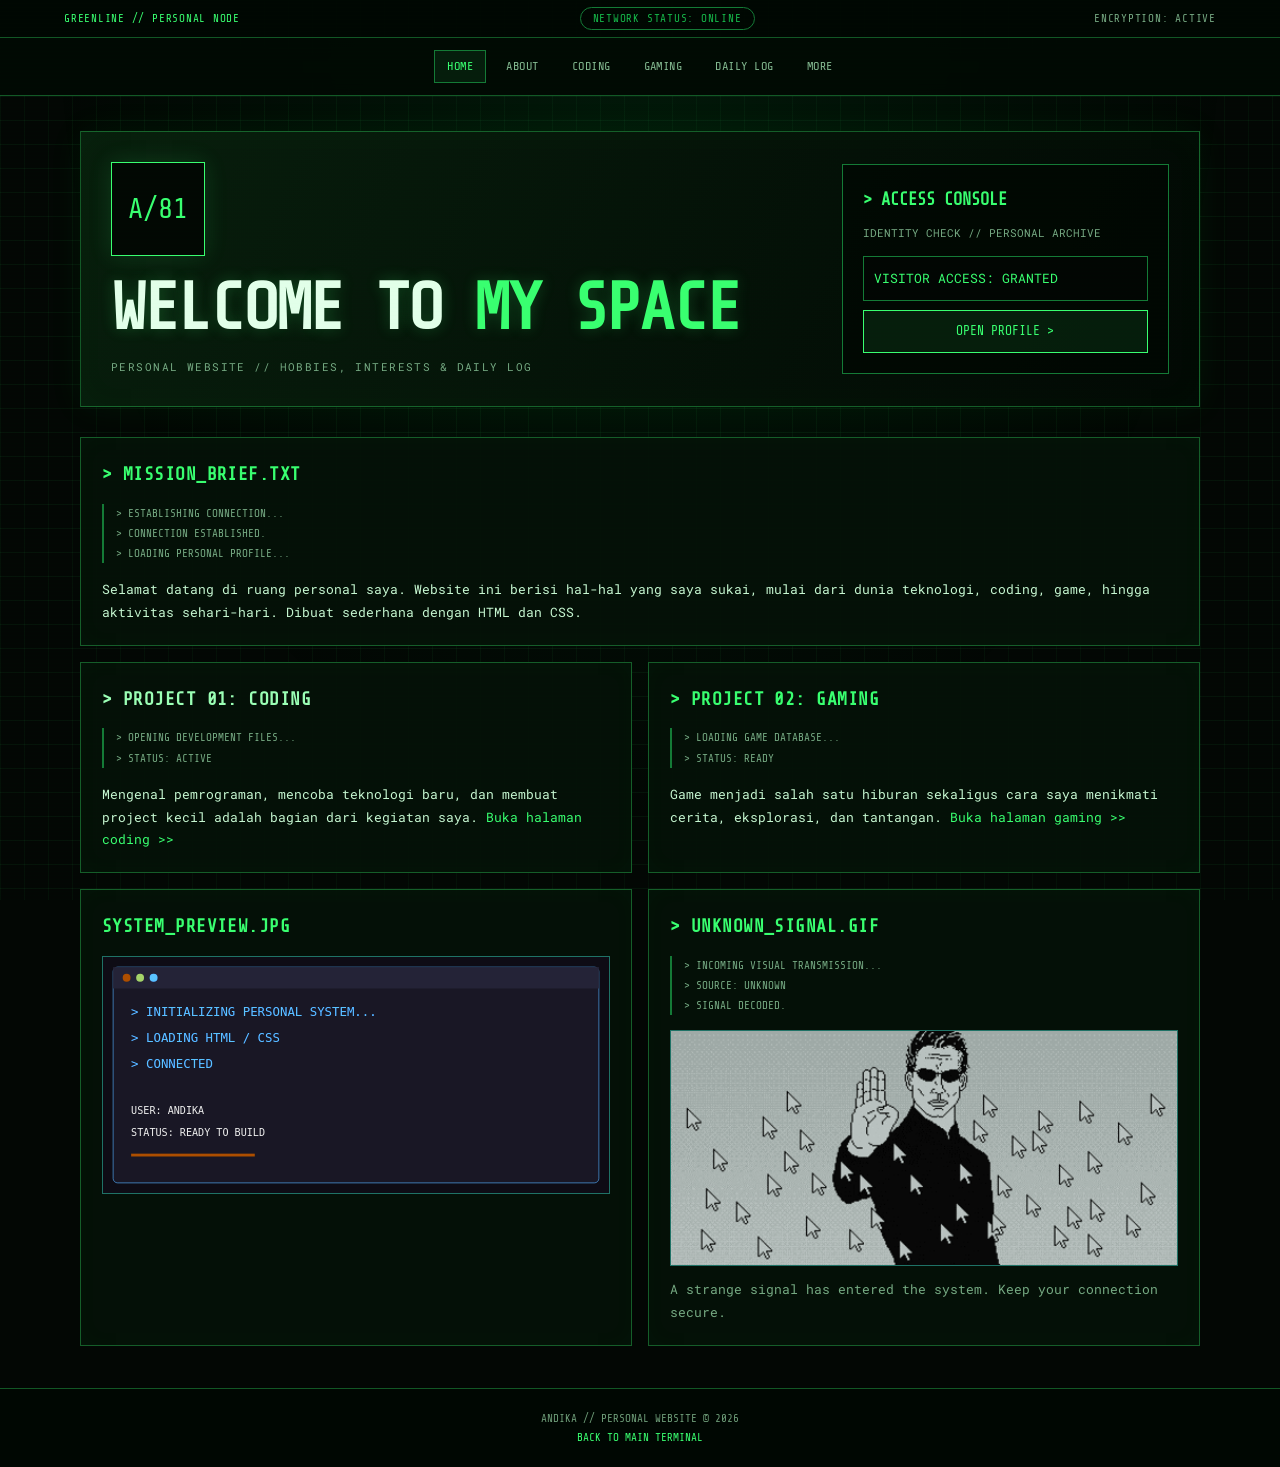
==== index.html @ 4c019f9e "first commit of Personal Website" ====
<!DOCTYPE html>
<html lang="id">
<head>
    <meta charset="UTF-8">
    <meta name="viewport" content="width=device-width, initial-scale=1.0">
    <title>HOME // ANDIKA</title>
    <link rel="stylesheet" href="css/style.css">
</head>
<body>
    <header class="topbar">
        <div>GREENLINE // PERSONAL NODE</div>
        <div class="topbar-center">NETWORK STATUS: ONLINE</div>
        <div class="topbar-time">ENCRYPTION: ACTIVE</div>
    </header>

    <nav class="nav">
        <a href="index.html" class="active">HOME</a>
        <a href="about.html">ABOUT</a>
        <a href="coding.html">CODING</a>
        <a href="gaming.html">GAMING</a>
        <a href="daily.html">DAILY LOG</a>
        <a href="more.html">MORE</a>
    </nav>

    <header class="hero">
        <div class="hero-copy">
            <div class="logo-mark">A/81</div>
            <h1>WELCOME TO <span>MY SPACE</span></h1>
            <p class="subtitle">PERSONAL WEBSITE // HOBBIES, INTERESTS & DAILY LOG</p>
        </div>

        <form class="subscribe" action="#" method="get">
            <h2>&gt; ACCESS CONSOLE</h2>
            <p>IDENTITY CHECK // PERSONAL ARCHIVE</p>
            <div class="subscribe-row">
                <input type="text" value="VISITOR ACCESS: GRANTED" aria-label="Visitor status" readonly>
                <a class="button" href="about.html">OPEN PROFILE &gt;</a>
            </div>
        </form>
    </header>

    <main class="container">
    <section class="panel red">
        <h2 class="panel-title">&gt; MISSION_BRIEF.TXT</h2>
        <div class="terminal-lines">
            <p>&gt; ESTABLISHING CONNECTION...</p>
            <p>&gt; CONNECTION ESTABLISHED.</p>
            <p>&gt; LOADING PERSONAL PROFILE...</p>
        </div>
        <div>Selamat datang di ruang personal saya. Website ini berisi hal-hal yang saya sukai, mulai dari dunia teknologi, coding, game, hingga aktivitas sehari-hari. Dibuat sederhana dengan HTML dan CSS.</div>
    </section>
    <section class="panel cyan">
        <h2 class="panel-title">&gt; PROJECT 01: CODING</h2>
        <div class="terminal-lines">
            <p>&gt; OPENING DEVELOPMENT FILES...</p>
            <p>&gt; STATUS: ACTIVE</p>
        </div>
        <div>Mengenal pemrograman, mencoba teknologi baru, dan membuat project kecil adalah bagian dari kegiatan saya. <a href='coding.html'>Buka halaman coding &gt;&gt;</a></div>
    </section>
    <section class="panel red">
        <h2 class="panel-title">&gt; PROJECT 02: GAMING</h2>
        <div class="terminal-lines">
            <p>&gt; LOADING GAME DATABASE...</p>
            <p>&gt; STATUS: READY</p>
        </div>
        <div>Game menjadi salah satu hiburan sekaligus cara saya menikmati cerita, eksplorasi, dan tantangan. <a href='gaming.html'>Buka halaman gaming &gt;&gt;</a></div>
    </section>
        <section class="panel">
            <h2 class="panel-title">SYSTEM_PREVIEW.JPG</h2>
            <img class="project-image panel-terminal" src="img/terminal.svg" alt="Ilustrasi halaman HOME // ANDIKA">
        </section>

        <section class="panel">
            <h2 class="panel-title">&gt; UNKNOWN_SIGNAL.GIF</h2>
            <div class="terminal-lines">
                <p>&gt; INCOMING VISUAL TRANSMISSION...</p>
                <p>&gt; SOURCE: UNKNOWN</p>
                <p>&gt; SIGNAL DECODED.</p>
            </div>
            <img class="project-image" src="img/neo-stop.gif" class="project-image-gif" alt="Animasi karakter dengan efek kursor komputer">
            <p style="margin-top: 12px; color: var(--muted);">A strange signal has entered the system. Keep your connection secure.</p>
        </section>
    </main>

    <footer class="footer">
        ANDIKA // PERSONAL WEBSITE &copy; 2026
        <br>
        <a href="index.html">BACK TO MAIN TERMINAL</a>
    </footer>
</body>
</html>
---- css/style.css ----
@import url('https://fonts.googleapis.com/css2?family=Share+Tech+Mono&family=Roboto+Mono:wght@400;500;700&display=swap');

:root {
    --bg: #030704;
    --panel: rgba(5, 17, 8, 0.94);
    --panel-soft: rgba(8, 25, 12, 0.88);
    --green: #39ff70;
    --green-soft: #16b84a;
    --green-dim: #147a36;
    --text: #c6f7d1;
    --muted: #75a982;
    --line: rgba(57, 255, 112, 0.32);
}

* {
    box-sizing: border-box;
}

html {
    scroll-behavior: smooth;
}

body {
    position: relative;
    min-height: 100vh;
    margin: 0;
    overflow-x: hidden;
    background: var(--bg);
    color: var(--text);
    font-family: 'Roboto Mono', monospace;
    font-size: 13px;
    line-height: 1.75;
}


body::before {
    content: "";
    position: fixed;
    inset: 0;
    z-index: -2;
    pointer-events: none;
    background:
        linear-gradient(rgba(57, 255, 112, 0.055) 1px, transparent 1px),
        linear-gradient(90deg, rgba(57, 255, 112, 0.045) 1px, transparent 1px),
        radial-gradient(ellipse at 50% 0%, rgba(0, 120, 40, 0.16), transparent 65%);
    background-size: 24px 24px, 24px 24px, auto;
}

body::after {
    content: "";
    position: fixed;
    inset: 0;
    z-index: 5;
    pointer-events: none;
    opacity: 0.13;
    background: repeating-linear-gradient(
        to bottom,
        transparent 0,
        transparent 3px,
        rgba(57, 255, 112, 0.12) 4px
    );
}

a {
    color: var(--green);
    text-decoration: none;
}

a:hover {
    color: #baffc9;
    text-shadow: 0 0 9px rgba(57, 255, 112, 0.55);
}

.topbar {
    min-height: 38px;
    padding: 7px 5%;
    display: flex;
    align-items: center;
    justify-content: space-between;
    gap: 14px;
    border-bottom: 1px solid var(--line);
    background: rgba(0, 8, 3, 0.96);
    color: var(--green);
    font-family: 'Share Tech Mono', monospace;
    font-size: 11px;
    letter-spacing: 0.07em;
    text-transform: uppercase;
}

.topbar-center {
    padding: 1px 12px;
    border: 1px solid var(--green-dim);
    border-radius: 20px;
    color: var(--green-soft);
}

.topbar-time {
    color: var(--muted);
}

.nav {
    position: sticky;
    top: 0;
    z-index: 4;
    display: flex;
    flex-wrap: wrap;
    justify-content: center;
    gap: 7px;
    padding: 12px 18px;
    border-bottom: 1px solid var(--line);
    background: rgba(2, 10, 4, 0.94);
    backdrop-filter: blur(10px);
}

.nav a {
    padding: 5px 12px;
    border: 1px solid transparent;
    color: #83b990;
    font-family: 'Share Tech Mono', monospace;
    font-size: 12px;
    letter-spacing: 0.04em;
    text-transform: uppercase;
}

.nav a:hover,
.nav a.active {
    border-color: var(--green-dim);
    background: rgba(57, 255, 112, 0.08);
    color: var(--green);
}

.hero {
    width: min(1120px, calc(100% - 40px));
    margin: 35px auto 30px;
    padding: 30px;
    display: grid;
    grid-template-columns: minmax(0, 1.5fr) minmax(230px, 0.7fr);
    align-items: center;
    gap: 30px;
    border: 1px solid var(--line);
    background:
        linear-gradient(115deg, rgba(8, 30, 13, 0.96), rgba(2, 8, 4, 0.94)),
        var(--panel);
    box-shadow: 0 0 35px rgba(0, 255, 65, 0.06), inset 0 0 35px rgba(0, 255, 65, 0.025);
}

.logo-mark {
    width: 94px;
    height: 94px;
    margin: 0 0 18px;
    display: flex;
    align-items: center;
    justify-content: center;
    border: 1px solid var(--green);
    background: #020803;
    color: var(--green);
    font-family: 'Share Tech Mono', monospace;
    font-size: 28px;
    box-shadow: 0 0 22px rgba(57, 255, 112, 0.14);
}

.hero h1 {
    margin: 0;
    color: #e2ffe9;
    font-family: 'Share Tech Mono', monospace;
    font-size: clamp(34px, 6vw, 66px);
    line-height: 1.04;
    letter-spacing: -0.045em;
    text-transform: uppercase;
    text-shadow: 0 0 15px rgba(57, 255, 112, 0.22);
}

.hero h1 span {
    color: var(--green);
}

.hero .subtitle {
    margin: 14px 0 0;
    color: var(--muted);
    font-size: 11px;
    letter-spacing: 0.13em;
}

.subscribe {
    margin: 0;
    padding: 20px;
    border: 1px solid var(--green-dim);
    background: rgba(0, 7, 2, 0.78);
}

.subscribe h2 {
    margin: 0 0 8px;
    color: var(--green);
    font-family: 'Share Tech Mono', monospace;
    font-size: 17px;
    text-transform: uppercase;
}

.subscribe p {
    margin: 0 0 14px;
    color: var(--muted);
    font-size: 11px;
}

.subscribe-row {
    display: flex;
    flex-direction: column;
    gap: 9px;
}

.subscribe input {
    width: 100%;
    min-width: 0;
    padding: 10px;
    border: 1px solid var(--green-dim);
    border-radius: 0;
    outline: none;
    background: #020603;
    color: var(--green);
    font: inherit;
}

.subscribe button,
.button {
    display: inline-block;
    padding: 9px 14px;
    border: 1px solid var(--green);
    border-radius: 0;
    background: rgba(57, 255, 112, 0.09);
    color: var(--green);
    font: inherit;
    font-family: 'Share Tech Mono', monospace;
    text-align: center;
    cursor: pointer;
}

.subscribe button:hover,
.button:hover {
    background: var(--green);
    color: #001b08;
}

.container {
    width: min(1120px, calc(100% - 40px));
    margin: 0 auto 42px;
    display: grid;
    grid-template-columns: repeat(2, minmax(0, 1fr));
    align-items: stretch;
    gap: 16px;
}

.panel {
    min-width: 0;
    margin: 0;
    padding: 21px;
    border: 1px solid var(--line);
    border-radius: 0;
    background: var(--panel);
    box-shadow: inset 0 0 25px rgba(0, 255, 65, 0.025);
}

.panel:first-child {
    grid-column: 1 / -1;
}

.panel.red,
.panel.cyan {
    border-color: var(--line);
}

.panel-title {
    margin: 0 0 13px;
    color: var(--green);
    font-family: 'Share Tech Mono', monospace;
    font-size: 18px;
    letter-spacing: 0.025em;
    text-transform: uppercase;
}

.panel.cyan .panel-title {
    color: #9bffb5;
}

.terminal-lines {
    margin: 0 0 15px;
    padding-left: 12px;
    border-left: 2px solid var(--green-dim);
    color: var(--muted);
    font-family: 'Share Tech Mono', monospace;
    font-size: 11px;
    text-transform: uppercase;
}

.terminal-lines p {
    margin: 1px 0;
}

.panel p:last-child {
    margin-bottom: 0;
}

.project-image {
    display: block;
    width: 100%;
    max-height: 270px;
    margin: 8px auto 0;
    border: 1px solid var(--green-dim);
    background: #020603;
    object-fit: cover;
    filter: saturate(0.75) hue-rotate(35deg);
}



.profile-photo {
    display: block;
    width: 50%;
    max-height: 270px;
    margin: 8px auto 0;
    border: 1px solid var(--green-dim);
    background: #020603;
    object-fit: contain;
    filter: saturate(0.75) hue-rotate(35deg);
}

.project-links {
    display: grid;
    grid-template-columns: repeat(2, 1fr);
    gap: 9px;
    margin-top: 18px;
}

.project-links a {
    padding: 9px;
    border: 1px solid var(--green-dim);
    color: #9acda5;
    text-align: center;
}

.project-links a:hover {
    border-color: var(--green);
    color: var(--green);
}

.tag {
    display: inline-block;
    margin-left: 8px;
    padding: 1px 8px;
    border: 1px solid var(--green-dim);
    border-radius: 0;
    color: var(--green);
    font-size: 10px;
    vertical-align: middle;
}

.info-grid {
    display: grid;
    grid-template-columns: repeat(2, 1fr);
    gap: 10px;
}

.info-card {
    padding: 14px;
    border: 1px solid rgba(57, 255, 112, 0.22);
    background: var(--panel-soft);
}

.info-card h3 {
    margin: 0 0 7px;
    color: var(--green);
    font-family: 'Share Tech Mono', monospace;
    font-size: 15px;
}

.footer {
    padding: 20px;
    border-top: 1px solid var(--line);
    background: rgba(0, 8, 3, 0.9);
    color: #6d9c78;
    font-family: 'Share Tech Mono', monospace;
    font-size: 11px;
    text-align: center;
}

.footer a {
    color: var(--green);
}

@media (max-width: 700px) {
    .topbar {
        justify-content: center;
        text-align: center;
    }

    .topbar-center,
    .topbar-time {
        display: none;
    }

    .hero {
        grid-template-columns: 1fr;
        gap: 22px;
        margin-top: 20px;
        padding: 22px;
    }

    .logo-mark {
        width: 70px;
        height: 70px;
        font-size: 22px;
    }

    .container {
        grid-template-columns: 1fr;
    }

    .panel:first-child {
        grid-column: auto;
    }

    .info-grid,
    .project-links {
        grid-template-columns: 1fr;
    }
}

/* GIF panel on the home page */
.project-image-gif {
    display: block;
    width: 100%;
    height: 220px;
    margin: 8px auto 0;
    border: 1px solid var(--green-dim);
    background: #020603;
    object-fit: cover;
}


/* Decorative SVG background for the final portfolio access card */
.portfolio-access {
    position: relative;
    min-height: 325px;
    overflow: hidden;
    isolation: isolate;
}

.portfolio-banner {
    position: relative;
    min-height: 225px;
    display: flex;
    align-items: center;
    justify-content: center;
    overflow: hidden;
}

.portfolio-banner img {
    position: absolute;
    inset: 0;
    width: 100%;
    height: 100%;
    object-fit: contain;
    object-position: center;
    opacity: 0.5;
    pointer-events: none;
    z-index: 0;
}

.portfolio-button {
    position: relative;
    z-index: 2;
}

@media (max-width: 700px) {
    .portfolio-access {
        min-height: 280px;
    }

    .portfolio-banner {
        min-height: 190px;
    }

    .portfolio-banner img {
        opacity: 1;
    }
}

.portfolio-access > .panel-title,
.portfolio-access > .terminal-lines {
    position: relative;
    z-index: 2;
}
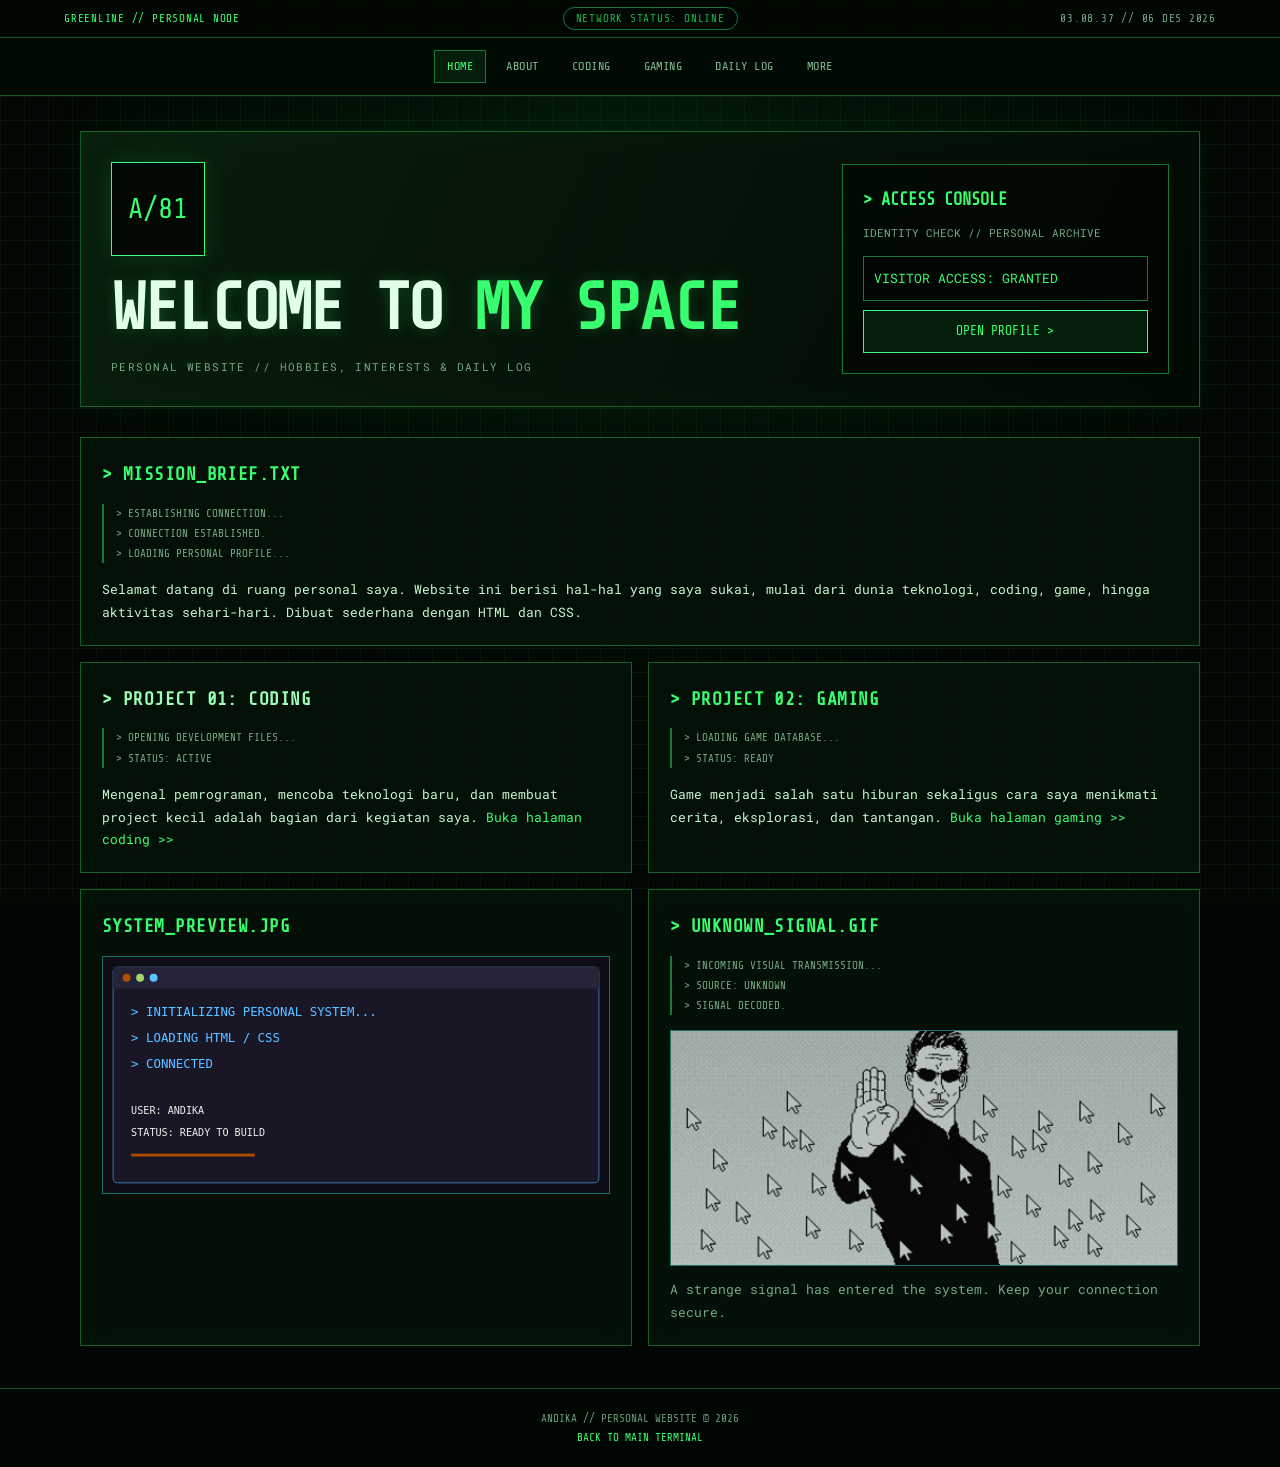
==== commit 4aa68165: "Add JavaScript interactive features" ====
--- a/index.html
+++ b/index.html
@@ -87,5 +87,8 @@
         <br>
         <a href="index.html">BACK TO MAIN TERMINAL</a>
     </footer>
+
+    <script src="js/script.js"></script>
+
 </body>
 </html>
